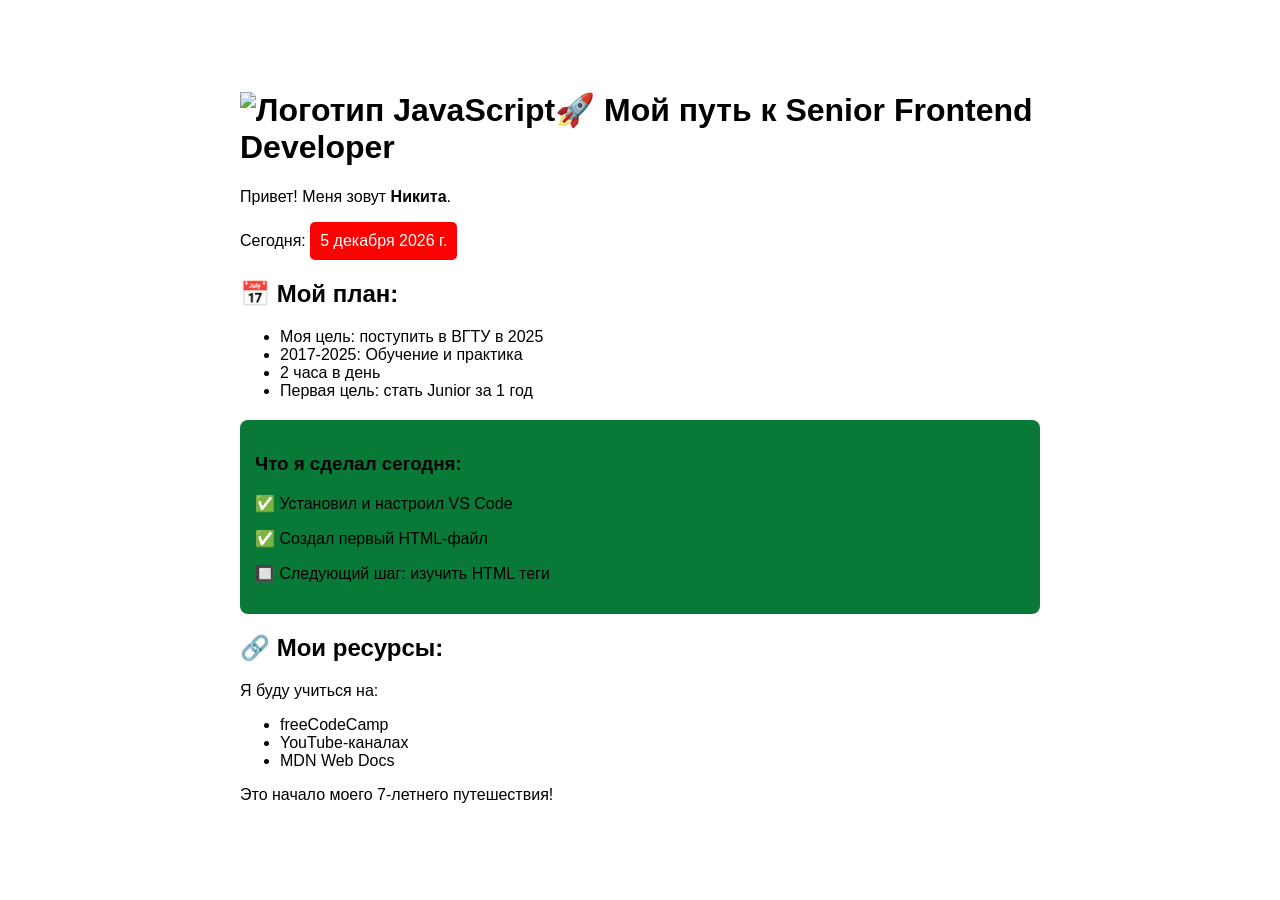
==== index.html @ 9a05652f "Моя первая HTML страница. Начало пути!" ====
<!DOCTYPE html>
<html lang="ru">
<head>
    <meta charset="UTF-8">
    <meta name="viewport" content="width=device-width, initial-scale=1.0">
    <title>Мой путь в IT</title>
    <style>
        body {
            font-family: Arial, sans-serif;
            max-width: 800px;
            margin: 50px auto;
            padding: 20px;
            background-color: #ffffff;
        }
        h1 {
            color: #000000;
        }
        .today {
            background-color: #fd0000;
            color: white;
            padding: 10px;
            border-radius: 5px;
            display: inline-block;
        }
        .goals {
            background-color: #097937;
            padding: 15px;
            border-radius: 8px;
            margin-top: 20px;
        }
    </style>
</head>
<body>
    <h1><img src="https://cdn-icons-png.flaticon.com/512/226/226777.png" 
     width="100" 
     alt="Логотип JavaScript">🚀 Мой путь к Senior Frontend Developer</h1>
    
    <p>Привет! Меня зовут <strong>Никита</strong>.</p>
    <p>Сегодня: <span class="today" id="currentDate"></span></p>
    
    <h2>📅 Мой план:</h2>
      <ul>
        <li>Моя цель: поступить в ВГТУ в 2025</li>
        <li>2017-2025: Обучение и практика</li>
        <li>2 часа в день</li>
        <li>Первая цель: стать Junior за 1 год</li>
    </ul>
    
    <div class="goals">
        <h3>Что я сделал сегодня:</h3>
        <p>✅ Установил и настроил VS Code</p>
        <p>✅ Создал первый HTML-файл</p>
        <p>🔲 Следующий шаг: изучить HTML теги</p>
    </div>
    
    <h2>🔗 Мои ресурсы:</h2>
    <p>Я буду учиться на:</p>
    <ul>
        <li>freeCodeCamp</li>
        <li>YouTube-каналах</li>
        <li>MDN Web Docs</li>
    </ul>
    
    <footer>
        <p>Это начало моего 7-летнего путешествия!</p>
    </footer>

    <script>
        // Добавляем текущую дату
        const now = new Date();
        const options = { day: 'numeric', month: 'long', year: 'numeric' };
        document.getElementById('currentDate').textContent = now.toLocaleDateString('ru-RU', options);
        
        // Простая анимация
        document.querySelector('h1').addEventListener('click', function() {
            this.style.color = this.style.color === 'red' ? '#2c3e50' : 'red';
        });
    </script>
</body>
</html>
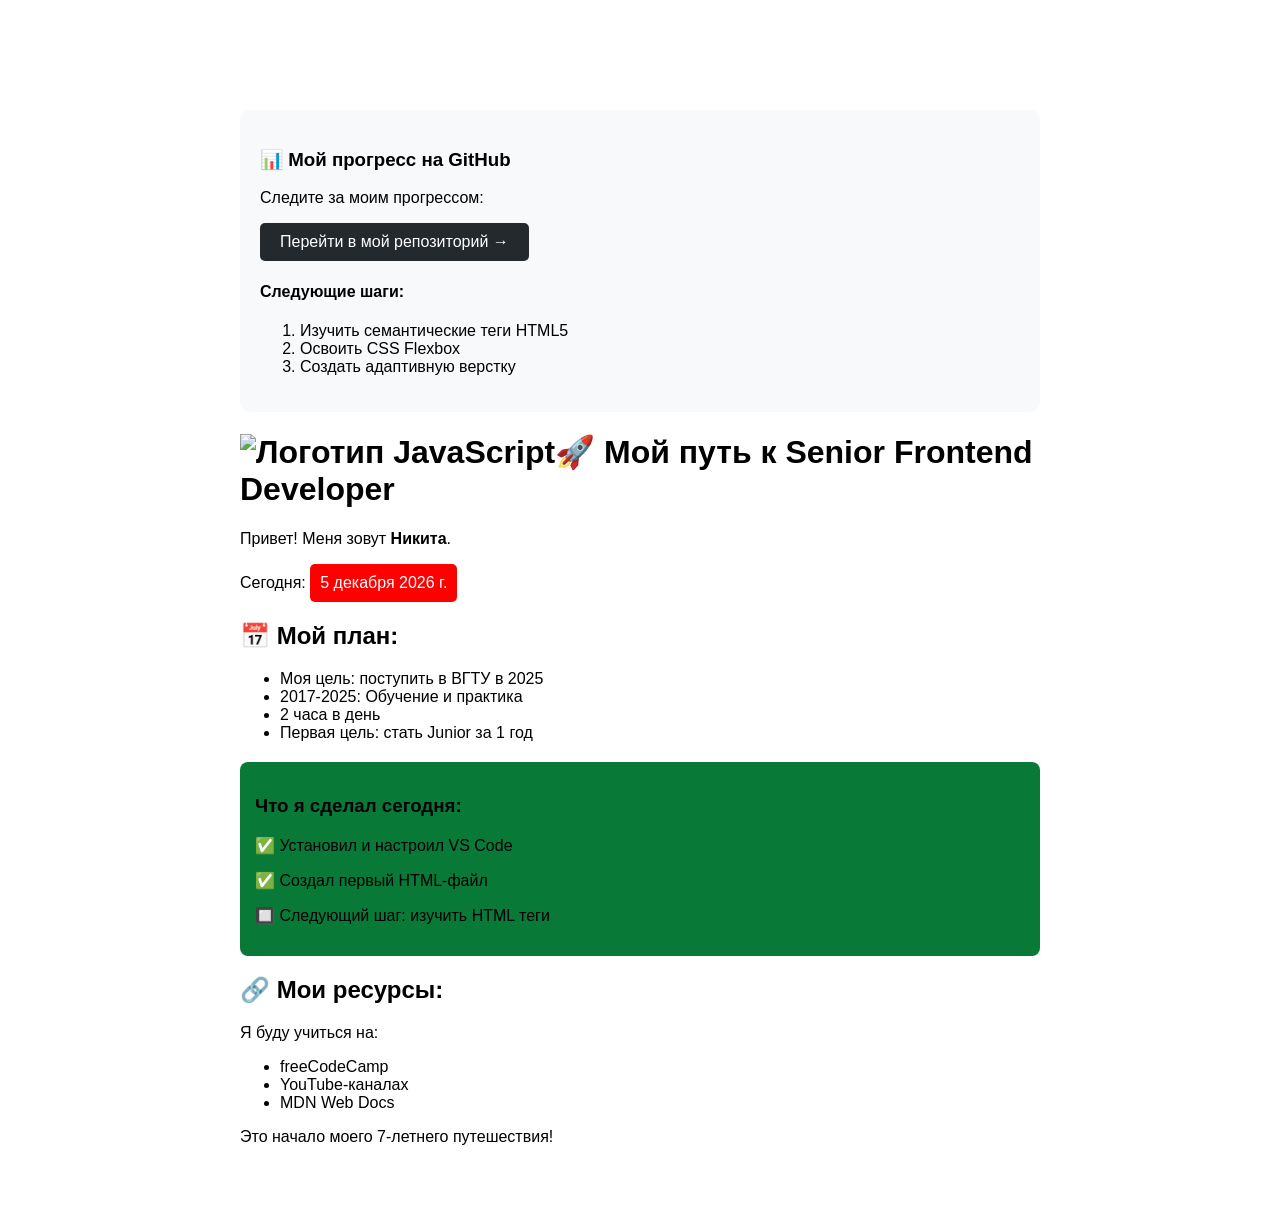
==== commit cc0a7e1e: "Добавил README и index.html" ====
--- a/index.html
+++ b/index.html
@@ -30,6 +30,24 @@
         }
     </style>
 </head>
+<section style="margin-top: 40px; padding: 20px; background: #f8f9fa; border-radius: 10px;">
+    <h3>📊 Мой прогресс на GitHub</h3>
+    <p>Следите за моим прогрессом:</p>
+    <a href="https://github.com/Gh0st1ydev/frontend-journey" 
+       target="_blank"
+       style="display: inline-block; padding: 10px 20px; background: #24292e; color: white; text-decoration: none; border-radius: 5px;">
+       Перейти в мой репозиторий →
+    </a>
+    
+    <div style="margin-top: 20px;">
+        <h4>Следующие шаги:</h4>
+        <ol>
+            <li>Изучить семантические теги HTML5</li>
+            <li>Освоить CSS Flexbox</li>
+            <li>Создать адаптивную верстку</li>
+        </ol>
+    </div>
+</section>
 <body>
     <h1><img src="https://cdn-icons-png.flaticon.com/512/226/226777.png" 
      width="100" 
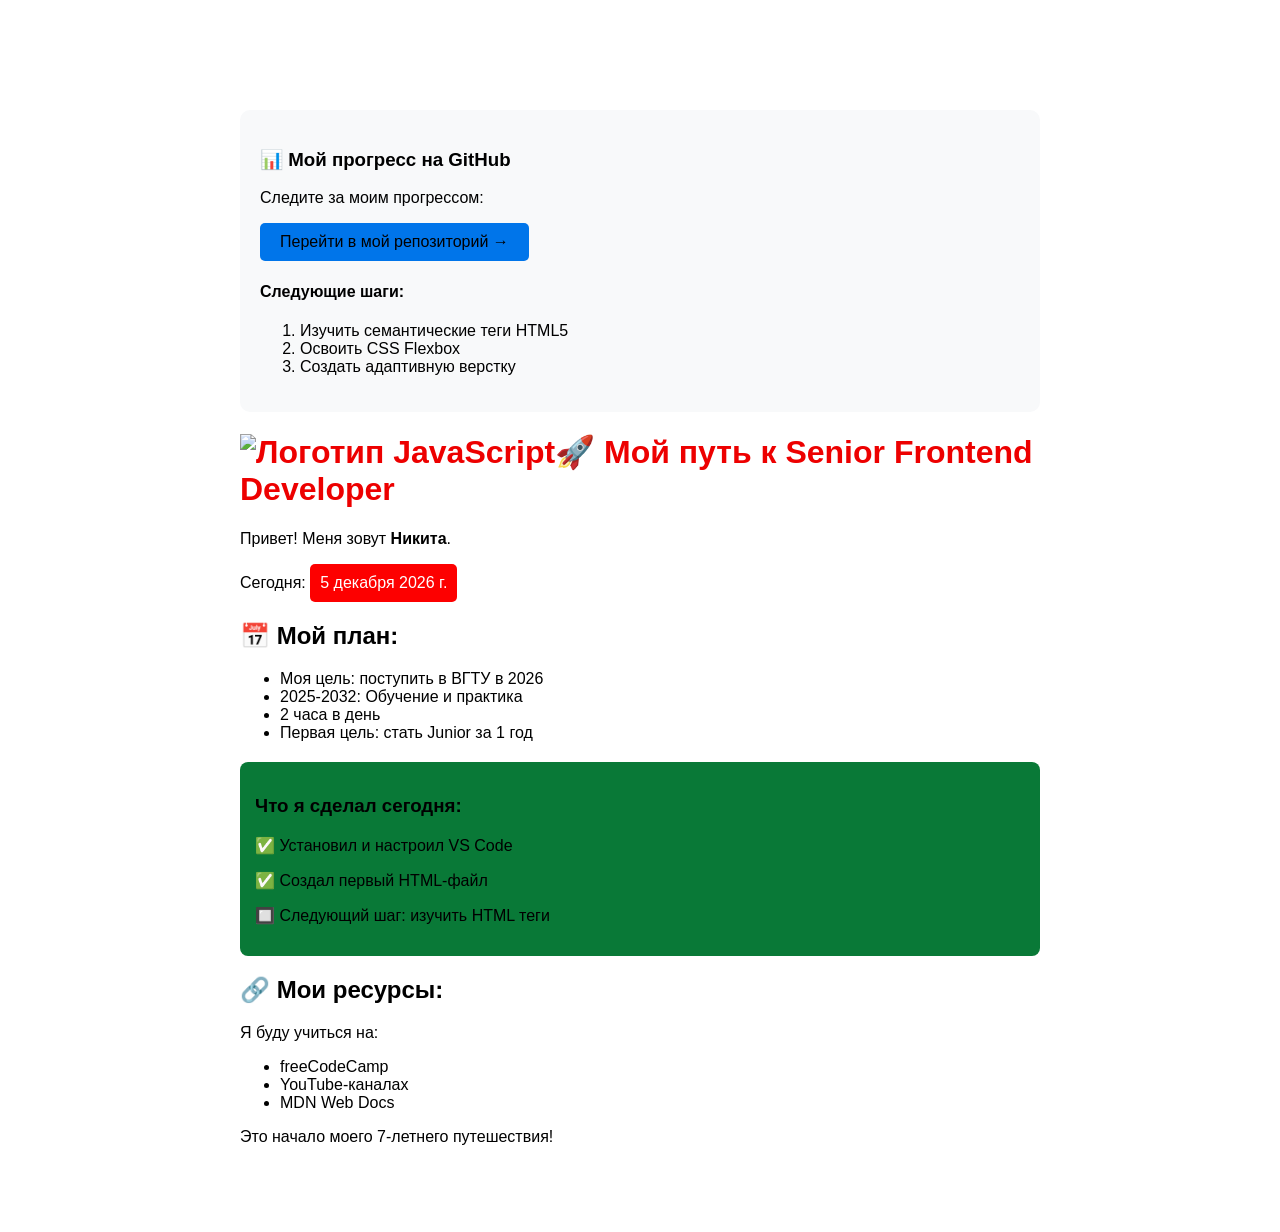
==== commit fc58ef1b: "Исправил структуру карточек навыков: добавил 4 карточки с классами" ====
--- a/index.html
+++ b/index.html
@@ -13,7 +13,7 @@
             background-color: #ffffff;
         }
         h1 {
-            color: #000000;
+            color: #ed0000;
         }
         .today {
             background-color: #fd0000;
@@ -35,7 +35,7 @@
     <p>Следите за моим прогрессом:</p>
     <a href="https://github.com/Gh0st1ydev/frontend-journey" 
        target="_blank"
-       style="display: inline-block; padding: 10px 20px; background: #24292e; color: white; text-decoration: none; border-radius: 5px;">
+       style="display: inline-block; padding: 10px 20px; background: #0075ea; color: rgb(0, 0, 0); text-decoration: none; border-radius: 5px;">
        Перейти в мой репозиторий →
     </a>
     
@@ -58,8 +58,8 @@
     
     <h2>📅 Мой план:</h2>
       <ul>
-        <li>Моя цель: поступить в ВГТУ в 2025</li>
-        <li>2017-2025: Обучение и практика</li>
+        <li>Моя цель: поступить в ВГТУ в 2026</li>
+        <li>2025-2032: Обучение и практика</li>
         <li>2 часа в день</li>
         <li>Первая цель: стать Junior за 1 год</li>
     </ul>
@@ -95,4 +95,4 @@
         });
     </script>
 </body>
-</html>+</html>
